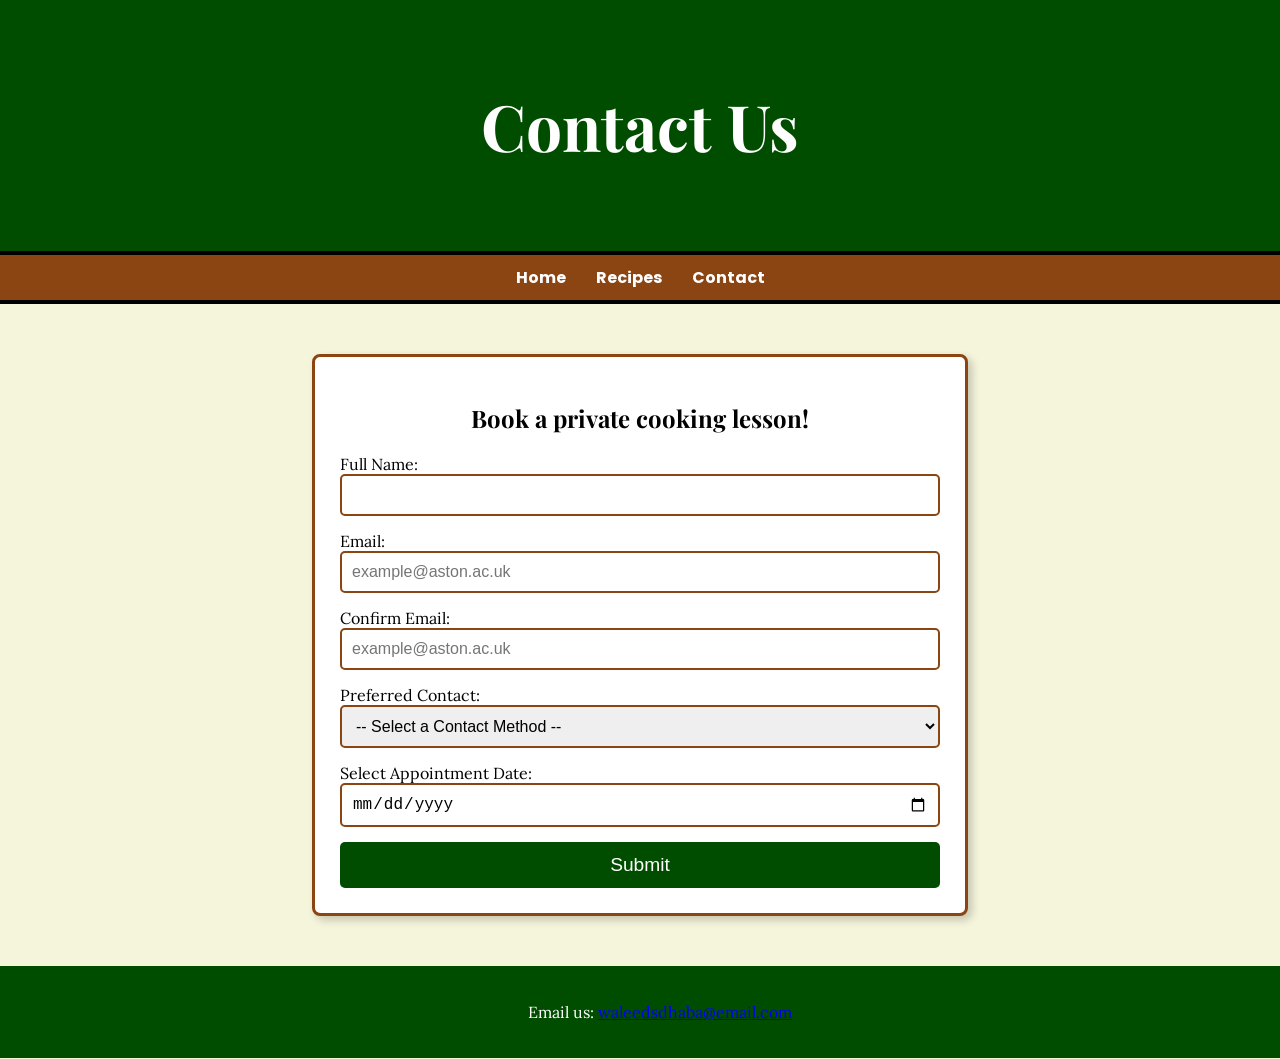
==== contact.html @ 3c18ecd6 "Add files via upload" ====
<!DOCTYPE html>
<html lang="en">
<head>
    <meta charset="UTF-8">
    <meta name="viewport" content="width=device-width, initial-scale=1.0">
    <title>Contact Us</title>
    <link rel="stylesheet" href="css/styles.css">
</head>
<body>
    <div class="header-container">
        <header id="contact-header">
            <h1>Contact Us</h1>
        </header>

        <nav>
            <ul>
                <li><a href="index.html">Home</a></li>
                <li><a href="recipes.html">Recipes</a></li>
                <li><a href="contact.html">Contact</a></li>
            </ul>
        </nav>
    </div>

    <section class="contact-form">
        <h2>Book a private cooking lesson!</h2> 

        <form id="contactForm" onsubmit="return validateForm();">
            <div class="form-group">
                <label for="fullName">Full Name:</label>
                <input type="text" id="fullName" name="fullName" required>
            </div>

            <div class="form-group">
                <label for="email">Email:</label>
                <input type="email" id="email" name="email" placeholder="example@aston.ac.uk" required>
            </div>

            <div class="form-group">
                <label for="confirmEmail">Confirm Email:</label>
                <input type="email" id="confirmEmail" name="confirmEmail" placeholder="example@aston.ac.uk" required>
            </div>

            <div class="form-group">
                <label for="preferredContact">Preferred Contact:</label>
                <select id="preferredContact" name="preferredContact" required>
                    <option value="" disabled selected>-- Select a Contact Method --</option> 
                    <option value="Email">Email</option>
                    <option value="Phone">Phone</option>
                </select>
            </div>

            <div class="form-group">
                <label for="appointmentDate">Select Appointment Date:</label>
                <input type="date" id="appointmentDate" name="appointmentDate" required min="2025-02-18">
            </div>

            <button type="submit">Submit</button>
        </form>
    </section>

    <footer>
        <p>Email us: <a href="mailto:waleedsdhaba@email.com">waleedsdhaba@email.com</a></p>
    </footer>

    <script src="js/script.js"></script>
</body>
</html>
---- css/styles.css ----
/* importing fonts */
@import url('https://fonts.googleapis.com/css2?family=Playfair+Display:wght@700&display=swap');
@import url('https://fonts.googleapis.com/css2?family=Poppins:wght@500&display=swap');
@import url('https://fonts.googleapis.com/css2?family=Lora:wght@400&display=swap');

/* general styling */
body, html {
    margin: 0;
    padding: 0;
    background-color: #F5F5DC; 
    color: black;
    font-family: 'Lora', 'Times New Roman', serif;
}

/* header */
header {
    background-color: #004d00;
    color: white;
    padding: 40px 20px;
    text-align: center;
    font-size: 2rem;
    margin-bottom: 0;
    font-family: 'Playfair Display', Georgia, serif;
}

/* nav bar */
nav {
    border-top: 4px solid black;
    border-bottom: 4px solid black;
    margin: 0;
    padding: 0;
}

nav ul {
    display: flex;
    justify-content: center;
    background-color: #8B4513;
    padding: 10px;
    list-style-type: none;
    margin: 0;
}

nav ul li {
    margin: 0 15px;
}

nav ul li a {
    color: white;
    text-decoration: none;
    font-weight: bold;
    font-family: 'Poppins', Arial, sans-serif;
}

/* content box */
.content-box {
    background-color: #ffffff;
    color: black;
    width: 80%;
    margin: 20px auto;
    padding: 20px;
    border: 3px solid #8B4513;
    border-radius: 8px;
    box-shadow: 4px 4px 8px rgba(255, 255, 255, 0.2);
    font-family: 'Playfair Display', Georgia, serif;
}

/* contact form */
.contact-form {
    background-color: #ffffff;
    width: 50%;
    max-width: 600px;
    margin: 50px auto;
    padding: 25px;
    border: 3px solid #8B4513;
    border-radius: 8px;
    box-shadow: 4px 4px 8px rgba(0, 0, 0, 0.2);
    text-align: left;
}

/* heading contact form */
.contact-form h2 {
    text-align: center;
    margin-bottom: 20px;
    font-family: 'Playfair Display', Georgia, serif;
}

/* form fields */
.contact-form .form-group {
    display: flex;
    flex-direction: column;
    align-items: flex-start;
    width: 100%;
    margin-bottom: 15px;
}

/* input fields */
.contact-form input,
.contact-form select {
    width: 100%;
    padding: 10px;
    font-size: 1rem;
    border: 2px solid #8B4513;
    border-radius: 5px;
    box-sizing: border-box;
}

/* submit button */
.contact-form button {
    width: 100%;
    background-color: #004d00;
    color: white;
    padding: 12px;
    border: none;
    font-size: 1.2rem;
    cursor: pointer;
    border-radius: 5px;
}

/* recipes */
.recipe-container {
    display: flex;
    flex-wrap: wrap;
    justify-content: center;
    align-items: center;
    text-align: center;
    gap: 20px;
}

/* homepage img */
.responsive-image {
    max-width: 40%;
    height: auto;
    display: block;
    margin: 10px auto;
    border: 3px solid #8B4513;
    border-radius: 5px;
}

/* foods img */
.recipe-image {
    max-width: 26%;
    height: auto;
    display: block;
    margin: 20px auto;
    border: 3px solid #8B4513;
    border-radius: 8px;
    box-shadow: 2px 2px 6px rgba(0, 0, 0, 0.2);
}

/* success msg */
.success-container {
    display: flex;
    justify-content: center;
    align-items: center;
    height: 60vh;
    text-align: center;
}

.success-message {
    padding: 40px;
    width: 50%;
    background-color: #ffffff;
    color: black;
    font-family: 'Playfair Display', Georgia, serif;
}

.success-message h2 {
    font-size: 2.5rem;
    font-weight: bold;
    color: #004d00;
    margin-bottom: 15px;
}

.success-message p {
    font-size: 1.3rem;
    color: black;
}

/* recipe page styling */
.title {
    font-size: 1.8rem;
    font-weight: bold;
    color: #8B4513;
    text-align: center;
}

.description {
    font-style: italic;
    text-align: center;
    margin-bottom: 10px;
}

.serving-size {
    font-weight: bold;
    color: #004d00;
    text-align: center;
}

.ingredient-list {
    list-style-type: square;
    padding-left: 20px;
}

.ingredient {
    font-size: 1.1rem;
    color: #333;
}

.instructions {
    list-style-type: decimal;
    padding-left: 20px;
}

.cooking-step {
    margin-bottom: 5px;
}

/* blockquote styling */
blockquote {
    font-size: 1.2rem;
    font-style: italic;
    text-align: center;
    border-left: 5px solid #8B4513;
    padding-left: 10px;
    margin: 20px auto;
    max-width: 80%;
}

/* footer */
footer {
    text-align: center;
    padding: 20px;
    background-color: #004d00;
    color: white;
    font-family: 'Lora', 'Times New Roman', serif;
    width: 100%;
    margin-top: 50px;
    display: flex;
    flex-direction: column;
    align-items: center;
}

/* student info */
.student-info {
    width: 90%;
    max-width: 800px;
    background-color: #004d00;
    padding: 20px;
    border: 2px solid #004d00;
    border-radius: 8px;
    margin-top: -10px;
}

.student-info h2 {
    font-size: 1.5rem;
    font-weight: bold;
    color: rgb(255, 255, 255);
    margin-bottom: 10px;
}

.student-info p {
    font-size: 1.2rem;
    color: rgb(255, 255, 255);
    margin: 5px 0;
}

/* footer fix */
@media (max-width: 768px) {
    .recipe-container {
        flex-direction: column;
    }

    .recipe-sections {
        flex-direction: column;
    }

    .recipe-sections div {
        width: 100%;
    }

    .recipe-image, .responsive-image {
        max-width: 50%;
    }

    .contact-form {
        width: 90%;
    }

    footer {
        padding: 15px;
    }

    .student-info {
        padding: 10px;
        width: 95%;
    }
}

/* shake anim for input error */
@keyframes shake {
    0%, 100% { transform: translateX(0); }
    25% { transform: translateX(-5px); }
    50% { transform: translateX(5px); }
    75% { transform: translateX(-5px); }
}

.error-shake {
    animation: shake 0.3s ease-in-out;
    border: 2px solid red !important;
}
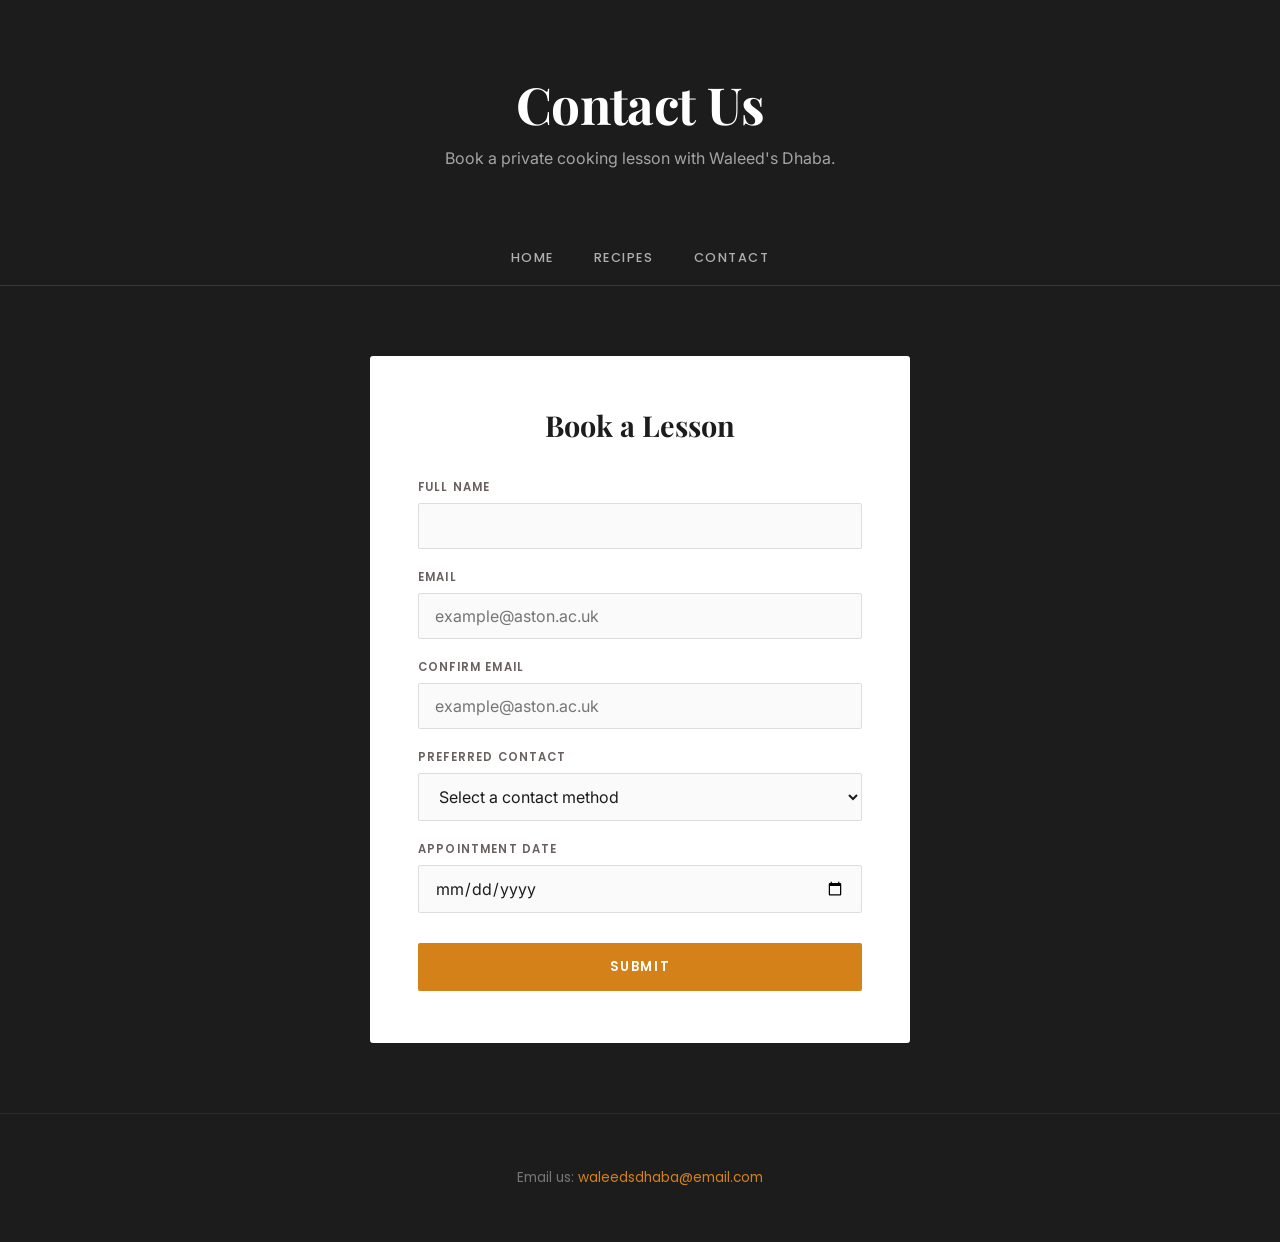
==== commit e52d9cf7: "Update 1" ====
--- a/contact.html
+++ b/contact.html
@@ -1,67 +1,70 @@
-<!DOCTYPE html>
-<html lang="en">
-<head>
-    <meta charset="UTF-8">
-    <meta name="viewport" content="width=device-width, initial-scale=1.0">
-    <title>Contact Us</title>
-    <link rel="stylesheet" href="css/styles.css">
-</head>
-<body>
-    <div class="header-container">
-        <header id="contact-header">
-            <h1>Contact Us</h1>
-        </header>
-
-        <nav>
-            <ul>
-                <li><a href="index.html">Home</a></li>
-                <li><a href="recipes.html">Recipes</a></li>
-                <li><a href="contact.html">Contact</a></li>
-            </ul>
-        </nav>
-    </div>
-
-    <section class="contact-form">
-        <h2>Book a private cooking lesson!</h2> 
-
-        <form id="contactForm" onsubmit="return validateForm();">
-            <div class="form-group">
-                <label for="fullName">Full Name:</label>
-                <input type="text" id="fullName" name="fullName" required>
-            </div>
-
-            <div class="form-group">
-                <label for="email">Email:</label>
-                <input type="email" id="email" name="email" placeholder="example@aston.ac.uk" required>
-            </div>
-
-            <div class="form-group">
-                <label for="confirmEmail">Confirm Email:</label>
-                <input type="email" id="confirmEmail" name="confirmEmail" placeholder="example@aston.ac.uk" required>
-            </div>
-
-            <div class="form-group">
-                <label for="preferredContact">Preferred Contact:</label>
-                <select id="preferredContact" name="preferredContact" required>
-                    <option value="" disabled selected>-- Select a Contact Method --</option> 
-                    <option value="Email">Email</option>
-                    <option value="Phone">Phone</option>
-                </select>
-            </div>
-
-            <div class="form-group">
-                <label for="appointmentDate">Select Appointment Date:</label>
-                <input type="date" id="appointmentDate" name="appointmentDate" required min="2025-02-18">
-            </div>
-
-            <button type="submit">Submit</button>
-        </form>
-    </section>
-
-    <footer>
-        <p>Email us: <a href="mailto:waleedsdhaba@email.com">waleedsdhaba@email.com</a></p>
-    </footer>
-
-    <script src="js/script.js"></script>
-</body>
-</html>+<!DOCTYPE html>
+<html lang="en">
+<head>
+    <meta charset="UTF-8">
+    <meta name="viewport" content="width=device-width, initial-scale=1.0">
+    <title>Contact Us</title>
+    <link rel="stylesheet" href="css/styles.css">
+</head>
+<body>
+
+    <header id="contact-header">
+        <h1>Contact Us</h1>
+        <p>Book a private cooking lesson with Waleed's Dhaba.</p>
+    </header>
+
+    <nav>
+        <ul>
+            <li><a href="index.html">Home</a></li>
+            <li><a href="recipes.html">Recipes</a></li>
+            <li><a href="contact.html">Contact</a></li>
+        </ul>
+    </nav>
+
+    <div class="contact-section">
+        <div class="contact-form">
+            <h2>Book a Lesson</h2>
+
+            <form id="contactForm" onsubmit="return validateForm();">
+                <div class="form-group">
+                    <label for="fullName">Full Name</label>
+                    <input type="text" id="fullName" name="fullName" required>
+                </div>
+
+                <div class="form-group">
+                    <label for="email">Email</label>
+                    <input type="email" id="email" name="email" placeholder="example@aston.ac.uk" required>
+                </div>
+
+                <div class="form-group">
+                    <label for="confirmEmail">Confirm Email</label>
+                    <input type="email" id="confirmEmail" name="confirmEmail" placeholder="example@aston.ac.uk" required>
+                </div>
+
+                <div class="form-group">
+                    <label for="preferredContact">Preferred Contact</label>
+                    <select id="preferredContact" name="preferredContact" required>
+                        <option value="" disabled selected>Select a contact method</option>
+                        <option value="Email">Email</option>
+                        <option value="Phone">Phone</option>
+                    </select>
+                </div>
+
+                <div class="form-group">
+                    <label for="appointmentDate">Appointment Date</label>
+                    <input type="date" id="appointmentDate" name="appointmentDate" required min="2025-02-18">
+                </div>
+
+                <button type="submit">Submit</button>
+            </form>
+        </div>
+    </div>
+
+    <footer>
+        <p>Email us: <a href="mailto:waleedsdhaba@email.com">waleedsdhaba@email.com</a></p>
+    </footer>
+
+    <script src="js/script.js"></script>
+    <script src="js/animations.js"></script>
+</body>
+</html>
--- a/css/styles.css
+++ b/css/styles.css
@@ -1,310 +1,839 @@
-/* importing fonts */
-@import url('https://fonts.googleapis.com/css2?family=Playfair+Display:wght@700&display=swap');
-@import url('https://fonts.googleapis.com/css2?family=Poppins:wght@500&display=swap');
-@import url('https://fonts.googleapis.com/css2?family=Lora:wght@400&display=swap');
-
-/* general styling */
-body, html {
-    margin: 0;
-    padding: 0;
-    background-color: #F5F5DC; 
-    color: black;
-    font-family: 'Lora', 'Times New Roman', serif;
-}
-
-/* header */
-header {
-    background-color: #004d00;
-    color: white;
-    padding: 40px 20px;
-    text-align: center;
-    font-size: 2rem;
-    margin-bottom: 0;
-    font-family: 'Playfair Display', Georgia, serif;
-}
-
-/* nav bar */
-nav {
-    border-top: 4px solid black;
-    border-bottom: 4px solid black;
-    margin: 0;
-    padding: 0;
-}
-
-nav ul {
-    display: flex;
-    justify-content: center;
-    background-color: #8B4513;
-    padding: 10px;
-    list-style-type: none;
-    margin: 0;
-}
-
-nav ul li {
-    margin: 0 15px;
-}
-
-nav ul li a {
-    color: white;
-    text-decoration: none;
-    font-weight: bold;
-    font-family: 'Poppins', Arial, sans-serif;
-}
-
-/* content box */
-.content-box {
-    background-color: #ffffff;
-    color: black;
-    width: 80%;
-    margin: 20px auto;
-    padding: 20px;
-    border: 3px solid #8B4513;
-    border-radius: 8px;
-    box-shadow: 4px 4px 8px rgba(255, 255, 255, 0.2);
-    font-family: 'Playfair Display', Georgia, serif;
-}
-
-/* contact form */
-.contact-form {
-    background-color: #ffffff;
-    width: 50%;
-    max-width: 600px;
-    margin: 50px auto;
-    padding: 25px;
-    border: 3px solid #8B4513;
-    border-radius: 8px;
-    box-shadow: 4px 4px 8px rgba(0, 0, 0, 0.2);
-    text-align: left;
-}
-
-/* heading contact form */
-.contact-form h2 {
-    text-align: center;
-    margin-bottom: 20px;
-    font-family: 'Playfair Display', Georgia, serif;
-}
-
-/* form fields */
-.contact-form .form-group {
-    display: flex;
-    flex-direction: column;
-    align-items: flex-start;
-    width: 100%;
-    margin-bottom: 15px;
-}
-
-/* input fields */
-.contact-form input,
-.contact-form select {
-    width: 100%;
-    padding: 10px;
-    font-size: 1rem;
-    border: 2px solid #8B4513;
-    border-radius: 5px;
-    box-sizing: border-box;
-}
-
-/* submit button */
-.contact-form button {
-    width: 100%;
-    background-color: #004d00;
-    color: white;
-    padding: 12px;
-    border: none;
-    font-size: 1.2rem;
-    cursor: pointer;
-    border-radius: 5px;
-}
-
-/* recipes */
-.recipe-container {
-    display: flex;
-    flex-wrap: wrap;
-    justify-content: center;
-    align-items: center;
-    text-align: center;
-    gap: 20px;
-}
-
-/* homepage img */
-.responsive-image {
-    max-width: 40%;
-    height: auto;
-    display: block;
-    margin: 10px auto;
-    border: 3px solid #8B4513;
-    border-radius: 5px;
-}
-
-/* foods img */
-.recipe-image {
-    max-width: 26%;
-    height: auto;
-    display: block;
-    margin: 20px auto;
-    border: 3px solid #8B4513;
-    border-radius: 8px;
-    box-shadow: 2px 2px 6px rgba(0, 0, 0, 0.2);
-}
-
-/* success msg */
-.success-container {
-    display: flex;
-    justify-content: center;
-    align-items: center;
-    height: 60vh;
-    text-align: center;
-}
-
-.success-message {
-    padding: 40px;
-    width: 50%;
-    background-color: #ffffff;
-    color: black;
-    font-family: 'Playfair Display', Georgia, serif;
-}
-
-.success-message h2 {
-    font-size: 2.5rem;
-    font-weight: bold;
-    color: #004d00;
-    margin-bottom: 15px;
-}
-
-.success-message p {
-    font-size: 1.3rem;
-    color: black;
-}
-
-/* recipe page styling */
-.title {
-    font-size: 1.8rem;
-    font-weight: bold;
-    color: #8B4513;
-    text-align: center;
-}
-
-.description {
-    font-style: italic;
-    text-align: center;
-    margin-bottom: 10px;
-}
-
-.serving-size {
-    font-weight: bold;
-    color: #004d00;
-    text-align: center;
-}
-
-.ingredient-list {
-    list-style-type: square;
-    padding-left: 20px;
-}
-
-.ingredient {
-    font-size: 1.1rem;
-    color: #333;
-}
-
-.instructions {
-    list-style-type: decimal;
-    padding-left: 20px;
-}
-
-.cooking-step {
-    margin-bottom: 5px;
-}
-
-/* blockquote styling */
-blockquote {
-    font-size: 1.2rem;
-    font-style: italic;
-    text-align: center;
-    border-left: 5px solid #8B4513;
-    padding-left: 10px;
-    margin: 20px auto;
-    max-width: 80%;
-}
-
-/* footer */
-footer {
-    text-align: center;
-    padding: 20px;
-    background-color: #004d00;
-    color: white;
-    font-family: 'Lora', 'Times New Roman', serif;
-    width: 100%;
-    margin-top: 50px;
-    display: flex;
-    flex-direction: column;
-    align-items: center;
-}
-
-/* student info */
-.student-info {
-    width: 90%;
-    max-width: 800px;
-    background-color: #004d00;
-    padding: 20px;
-    border: 2px solid #004d00;
-    border-radius: 8px;
-    margin-top: -10px;
-}
-
-.student-info h2 {
-    font-size: 1.5rem;
-    font-weight: bold;
-    color: rgb(255, 255, 255);
-    margin-bottom: 10px;
-}
-
-.student-info p {
-    font-size: 1.2rem;
-    color: rgb(255, 255, 255);
-    margin: 5px 0;
-}
-
-/* footer fix */
-@media (max-width: 768px) {
-    .recipe-container {
-        flex-direction: column;
-    }
-
-    .recipe-sections {
-        flex-direction: column;
-    }
-
-    .recipe-sections div {
-        width: 100%;
-    }
-
-    .recipe-image, .responsive-image {
-        max-width: 50%;
-    }
-
-    .contact-form {
-        width: 90%;
-    }
-
-    footer {
-        padding: 15px;
-    }
-
-    .student-info {
-        padding: 10px;
-        width: 95%;
-    }
-}
-
-/* shake anim for input error */
-@keyframes shake {
-    0%, 100% { transform: translateX(0); }
-    25% { transform: translateX(-5px); }
-    50% { transform: translateX(5px); }
-    75% { transform: translateX(-5px); }
-}
-
-.error-shake {
-    animation: shake 0.3s ease-in-out;
-    border: 2px solid red !important;
-}
+/* === FONTS === */
+@import url('https://fonts.googleapis.com/css2?family=Playfair+Display:ital,wght@0,700;0,900;1,700&family=Poppins:wght@400;500;600&family=Inter:wght@400;500&display=swap');
+
+/* === VARIABLES === */
+:root {
+    --bg-page: #FAF6EE;
+    --bg-alt: #F0EAD8;
+    --bg-dark: #1C1C1C;
+    --saffron: #D4811A;
+    --gold: #C9A84C;
+    --text-dark: #1C1C1C;
+    --text-muted: #6B6060;
+    --white: #FFFFFF;
+    --border-light: rgba(201, 168, 76, 0.3);
+}
+
+/* === RESET === */
+*, *::before, *::after { box-sizing: border-box; }
+
+body, html {
+    margin: 0;
+    padding: 0;
+    background-color: var(--bg-page);
+    color: var(--text-dark);
+    font-family: 'Inter', system-ui, sans-serif;
+}
+
+/* === NAV === */
+nav {
+    background-color: var(--bg-dark);
+    margin: 0;
+    padding: 0;
+    position: sticky;
+    top: 0;
+    z-index: 100;
+    border-bottom: 1px solid rgba(212, 129, 26, 0.25);
+}
+
+nav ul {
+    display: flex;
+    justify-content: center;
+    gap: 40px;
+    padding: 18px 20px;
+    list-style: none;
+    margin: 0;
+}
+
+nav ul li a {
+    color: rgba(255, 255, 255, 0.65);
+    text-decoration: none;
+    font-family: 'Poppins', sans-serif;
+    font-size: 0.8rem;
+    font-weight: 500;
+    letter-spacing: 0.12em;
+    text-transform: uppercase;
+    transition: color 0.2s;
+}
+
+nav ul li a:hover {
+    color: var(--saffron);
+}
+
+/* === HERO (index.html only) === */
+.hero {
+    position: relative;
+    height: calc(100vh - 57px);
+    background-color: var(--bg-dark);
+}
+
+.hero-overlay {
+    position: absolute;
+    inset: 0;
+    display: flex;
+    flex-direction: column;
+    align-items: center;
+    justify-content: center;
+    text-align: center;
+    padding: 40px 20px;
+}
+
+/* === SCROLL INDICATOR === */
+.scroll-indicator {
+    position: absolute;
+    bottom: 40px;
+    left: 50%;
+    transform: translateX(-50%);
+    width: 28px;
+    height: 28px;
+    border-right: 2px solid rgba(255, 255, 255, 0.45);
+    border-bottom: 2px solid rgba(255, 255, 255, 0.45);
+    transform: translateX(-50%) rotate(45deg);
+    animation: scrollBounce 1.4s ease-in-out infinite;
+    pointer-events: none;
+}
+
+@keyframes scrollBounce {
+    0%, 100% { opacity: 0.25; }
+    50%       { opacity: 0.8;  }
+}
+
+.hero-overlay h1 {
+    font-family: 'Playfair Display', Georgia, serif;
+    font-size: clamp(3rem, 8vw, 6rem);
+    color: var(--white);
+    margin: 0 0 16px;
+    line-height: 1.05;
+    letter-spacing: -0.01em;
+}
+
+.hero-overlay p {
+    font-family: 'Inter', sans-serif;
+    font-size: clamp(1rem, 2.5vw, 1.2rem);
+    color: rgba(255, 255, 255, 0.75);
+    margin: 0 0 44px;
+    letter-spacing: 0.04em;
+}
+
+/* === BUTTONS === */
+.btn-primary {
+    display: inline-block;
+    background-color: var(--saffron);
+    color: var(--white);
+    text-decoration: none;
+    font-family: 'Poppins', sans-serif;
+    font-size: 0.82rem;
+    font-weight: 600;
+    letter-spacing: 0.12em;
+    text-transform: uppercase;
+    padding: 15px 40px;
+    border-radius: 2px;
+    transition: background-color 0.2s, transform 0.15s;
+}
+
+.btn-primary:hover {
+    background-color: #c07318;
+    transform: translateY(-2px);
+}
+
+/* === PAGE HEADER (recipes & contact) === */
+header {
+    background-color: var(--bg-dark);
+    color: var(--white);
+    padding: 70px 20px 60px;
+    text-align: center;
+    font-family: 'Playfair Display', Georgia, serif;
+}
+
+header h1 {
+    font-size: clamp(2rem, 5vw, 3.2rem);
+    margin: 0;
+    color: var(--white);
+    letter-spacing: -0.01em;
+}
+
+header p {
+    color: rgba(255, 255, 255, 0.6);
+    margin: 10px 0 0;
+    font-family: 'Inter', sans-serif;
+    font-size: 1rem;
+}
+
+/* === HOME PAGE SECTIONS === */
+.page-section {
+    max-width: 860px;
+    margin: 0 auto;
+    padding: 72px 40px;
+}
+
+.page-section + .page-section {
+    border-top: 1px solid rgba(201, 168, 76, 0.2);
+}
+
+.section-label {
+    display: block;
+    font-family: 'Poppins', sans-serif;
+    font-size: 0.68rem;
+    font-weight: 600;
+    letter-spacing: 0.22em;
+    text-transform: uppercase;
+    color: var(--saffron);
+    margin-bottom: 14px;
+}
+
+.page-section h2 {
+    font-family: 'Playfair Display', Georgia, serif;
+    font-size: clamp(1.7rem, 4vw, 2.4rem);
+    color: var(--text-dark);
+    margin: 0 0 20px;
+    line-height: 1.2;
+}
+
+.page-section p {
+    font-size: 1.05rem;
+    line-height: 1.8;
+    color: #555;
+    margin: 0 0 16px;
+}
+
+/* === LOCATION === */
+.location {
+    font-style: normal;
+}
+
+.map-link {
+    color: var(--saffron);
+    font-weight: 500;
+    text-decoration: none;
+    border-bottom: 1px solid transparent;
+    transition: border-color 0.2s;
+    font-size: 1.05rem;
+}
+
+.map-link:hover {
+    border-bottom-color: var(--saffron);
+}
+
+/* === SIGNATURE DISHES === */
+.dishes-grid {
+    display: flex;
+    gap: 12px;
+    flex-wrap: wrap;
+    margin-top: 20px;
+    list-style: none;
+    padding: 0;
+}
+
+.dish-item {
+    background-color: var(--white);
+    border: 1px solid var(--border-light);
+    padding: 10px 22px;
+    font-family: 'Playfair Display', Georgia, serif;
+    font-size: 1rem;
+    color: var(--text-dark);
+    border-radius: 2px;
+    transition: background-color 0.25s ease, border-color 0.25s ease, transform 0.25s ease;
+}
+
+.dish-item:hover {
+    background-color: var(--bg-alt);
+    border-color: var(--gold);
+    transform: translateY(-2px);
+}
+
+/* === CTA SECTION === */
+.cta-section {
+    background-color: var(--bg-dark);
+    text-align: center;
+    max-width: 100%;
+    padding: 90px 40px;
+    margin: 0;
+}
+
+.cta-section h2 {
+    color: var(--white);
+    font-family: 'Playfair Display', Georgia, serif;
+    font-size: clamp(1.8rem, 4vw, 2.6rem);
+    margin: 0 0 36px;
+}
+
+/* === CONTENT BOX (recipe cards) === */
+.content-box {
+    background-color: var(--white);
+    width: 85%;
+    max-width: 860px;
+    margin: 32px auto;
+    padding: 40px 44px;
+    border-radius: 3px;
+    border: 2px solid var(--gold);
+    box-shadow: 0 2px 24px rgba(0, 0, 0, 0.06);
+    overflow: hidden;
+    transition: transform 0.3s ease, box-shadow 0.3s ease;
+}
+
+.content-box:hover {
+    transform: translateY(-5px);
+    box-shadow: 0 12px 40px rgba(0, 0, 0, 0.11);
+}
+
+/* === RECIPE CARD HEADER === */
+.title {
+    font-family: 'Playfair Display', Georgia, serif;
+    font-size: 2rem;
+    font-weight: 700;
+    color: var(--text-dark);
+    text-align: left;
+    margin: 0 0 8px;
+}
+
+.description {
+    font-style: italic;
+    color: var(--text-muted);
+    text-align: left;
+    margin: 0 0 20px;
+    font-size: 1.05rem;
+    line-height: 1.6;
+}
+
+/* === RECIPE META BADGES === */
+.recipe-meta {
+    display: flex;
+    gap: 8px;
+    flex-wrap: wrap;
+    margin-bottom: 32px;
+}
+
+.badge {
+    display: inline-block;
+    background-color: var(--bg-alt);
+    color: var(--text-dark);
+    font-family: 'Poppins', sans-serif;
+    font-size: 0.76rem;
+    font-weight: 500;
+    padding: 5px 14px;
+    border-radius: 20px;
+    letter-spacing: 0.04em;
+    transition: background-color 0.2s ease, color 0.2s ease;
+}
+
+.badge:hover {
+    background-color: var(--gold);
+    color: var(--white);
+}
+
+/* === RECIPE SUBSECTIONS === */
+.content-box h3 {
+    font-family: 'Poppins', sans-serif;
+    font-size: 0.72rem;
+    font-weight: 600;
+    letter-spacing: 0.18em;
+    text-transform: uppercase;
+    color: var(--text-muted);
+    border-bottom: 1px solid var(--border-light);
+    padding-bottom: 8px;
+    margin: 32px 0 14px;
+}
+
+.ingredient-list {
+    list-style: none;
+    padding: 0;
+    margin: 0;
+}
+
+.ingredient {
+    font-size: 1rem;
+    color: #444;
+    padding: 7px 0;
+    border-bottom: 1px solid #f0ece3;
+    line-height: 1.5;
+}
+
+.ingredient:last-child {
+    border-bottom: none;
+}
+
+.content-box ul:not(.ingredient-list) {
+    padding-left: 18px;
+    margin: 0;
+}
+
+.content-box ul:not(.ingredient-list) li {
+    padding: 5px 0;
+    color: #444;
+    font-size: 1rem;
+}
+
+.instructions {
+    padding-left: 20px;
+    margin: 0;
+}
+
+.cooking-step {
+    margin-bottom: 12px;
+    line-height: 1.7;
+    color: #444;
+}
+
+/* === RECIPE IMAGE === */
+.recipe-image {
+    width: calc(100% + 88px);
+    max-width: calc(100% + 88px);
+    height: 300px;
+    object-fit: cover;
+    display: block;
+    margin: -40px -44px 36px -44px;
+    border-radius: 3px 3px 0 0;
+    transition: transform 0.5s ease;
+}
+
+.content-box:hover .recipe-image {
+    transform: scale(1.04);
+}
+
+/* === HOME PAGE IMAGE === */
+.responsive-image {
+    width: 100%;
+    max-width: 560px;
+    height: 300px;
+    object-fit: cover;
+    display: block;
+    margin: 28px auto;
+    border-radius: 3px;
+}
+
+/* === BLOCKQUOTE === */
+blockquote {
+    font-family: 'Playfair Display', Georgia, serif;
+    font-size: 1.15rem;
+    font-style: italic;
+    text-align: center;
+    border-left: 3px solid var(--saffron);
+    padding: 20px 28px;
+    margin: 16px 0 0;
+    color: var(--text-dark);
+    background-color: var(--bg-alt);
+    border-radius: 0 3px 3px 0;
+    line-height: 1.7;
+}
+
+/* === CONTACT PAGE === */
+.contact-section {
+    background-color: var(--bg-dark);
+    min-height: 80vh;
+    display: flex;
+    align-items: center;
+    justify-content: center;
+    padding: 70px 20px;
+}
+
+.contact-form {
+    background-color: var(--white);
+    width: 100%;
+    max-width: 540px;
+    padding: 52px 48px;
+    border-radius: 3px;
+    text-align: left;
+}
+
+.contact-form h2 {
+    font-family: 'Playfair Display', Georgia, serif;
+    font-size: 1.8rem;
+    color: var(--text-dark);
+    text-align: center;
+    margin: 0 0 36px;
+    line-height: 1.2;
+}
+
+.contact-form .form-group {
+    display: flex;
+    flex-direction: column;
+    align-items: flex-start;
+    width: 100%;
+    margin-bottom: 20px;
+}
+
+.contact-form label {
+    font-family: 'Poppins', sans-serif;
+    font-size: 0.72rem;
+    font-weight: 600;
+    letter-spacing: 0.1em;
+    text-transform: uppercase;
+    color: var(--text-muted);
+    margin-bottom: 7px;
+}
+
+.contact-form input,
+.contact-form select {
+    width: 100%;
+    padding: 12px 16px;
+    font-size: 1rem;
+    font-family: 'Inter', sans-serif;
+    border: 1px solid #ddd;
+    border-radius: 2px;
+    background-color: #fafafa;
+    box-sizing: border-box;
+    transition: border-color 0.2s, box-shadow 0.2s;
+    outline: none;
+    color: var(--text-dark);
+}
+
+.contact-form input:focus,
+.contact-form select:focus {
+    border-color: var(--saffron);
+    box-shadow: 0 0 0 3px rgba(212, 129, 26, 0.15);
+    background-color: var(--white);
+}
+
+.contact-form button {
+    width: 100%;
+    background-color: var(--saffron);
+    color: var(--white);
+    padding: 14px;
+    border: none;
+    font-family: 'Poppins', sans-serif;
+    font-size: 0.82rem;
+    font-weight: 600;
+    letter-spacing: 0.12em;
+    text-transform: uppercase;
+    cursor: pointer;
+    border-radius: 2px;
+    margin-top: 10px;
+    transition: background-color 0.2s, transform 0.15s;
+}
+
+.contact-form button:hover {
+    background-color: #c07318;
+    transform: translateY(-1px);
+}
+
+/* === SUCCESS MESSAGE === */
+.success-container {
+    display: flex;
+    justify-content: center;
+    align-items: center;
+    height: 60vh;
+    text-align: center;
+    background-color: var(--bg-dark);
+}
+
+.success-message {
+    padding: 52px 48px;
+    background-color: var(--white);
+    border-radius: 3px;
+    max-width: 480px;
+    font-family: 'Playfair Display', Georgia, serif;
+}
+
+.success-message h2 {
+    font-size: 2.2rem;
+    font-weight: 700;
+    color: var(--saffron);
+    margin-bottom: 12px;
+}
+
+.success-message p {
+    font-size: 1.1rem;
+    color: var(--text-muted);
+    font-family: 'Inter', sans-serif;
+}
+
+/* === FOOTER === */
+footer {
+    background-color: var(--bg-dark);
+    color: rgba(255, 255, 255, 0.4);
+    text-align: center;
+    padding: 48px 20px;
+    font-family: 'Poppins', sans-serif;
+    font-size: 0.85rem;
+    border-top: 1px solid rgba(255, 255, 255, 0.07);
+    margin-top: 0;
+    width: 100%;
+}
+
+footer a {
+    color: var(--saffron);
+    text-decoration: none;
+}
+
+footer a:hover {
+    text-decoration: underline;
+}
+
+footer p {
+    margin: 6px 0;
+}
+
+.student-info {
+    max-width: 420px;
+    margin: 0 auto;
+    background-color: transparent;
+    border: none;
+    padding: 0;
+}
+
+.student-info h2 {
+    font-family: 'Playfair Display', Georgia, serif;
+    font-size: 1rem;
+    color: rgba(255, 255, 255, 0.6);
+    margin: 0 0 14px;
+    letter-spacing: 0.05em;
+}
+
+.student-info p {
+    color: rgba(255, 255, 255, 0.35);
+    margin: 6px 0;
+    font-size: 0.82rem;
+}
+
+.student-info a {
+    color: var(--saffron);
+}
+
+/* === RESPONSIVE — tablet / large phone === */
+@media (max-width: 768px) {
+
+    /* nav — bigger tap targets */
+    nav ul {
+        gap: 16px;
+        padding: 14px 16px;
+    }
+
+    nav ul li a {
+        padding: 10px 6px;
+        display: inline-block;
+    }
+
+    /* hero */
+    .hero {
+        min-height: calc(100svh - 52px);
+        height: auto;
+    }
+
+    .hero-overlay h1 {
+        font-size: 2.6rem;
+    }
+
+    .hero-overlay p {
+        font-size: 1rem;
+        margin-bottom: 32px;
+    }
+
+    /* page header (recipes/contact) */
+    header {
+        padding: 48px 20px 40px;
+    }
+
+    /* sections */
+    .page-section {
+        padding: 52px 20px;
+    }
+
+    /* recipe cards */
+    .content-box {
+        width: 94%;
+        padding: 28px 22px;
+        margin: 20px auto;
+    }
+
+    .recipe-image {
+        width: calc(100% + 44px);
+        max-width: calc(100% + 44px);
+        margin: -28px -22px 28px -22px;
+        height: 220px;
+    }
+
+    /* quote */
+    blockquote {
+        font-size: 1rem;
+        padding: 16px 20px;
+    }
+
+    /* dishes */
+    .dishes-grid {
+        gap: 8px;
+    }
+
+    /* cta */
+    .cta-section {
+        padding: 64px 20px;
+    }
+
+    /* contact */
+    .contact-section {
+        min-height: auto;
+        padding: 48px 16px;
+        align-items: flex-start;
+        padding-top: 48px;
+    }
+
+    .contact-form {
+        padding: 36px 28px;
+    }
+
+    /* success */
+    .success-message {
+        padding: 36px 28px;
+        width: 90%;
+    }
+
+    /* footer */
+    footer {
+        padding: 36px 20px;
+    }
+}
+
+/* === RESPONSIVE — small phone === */
+@media (max-width: 480px) {
+
+    /* nav */
+    nav ul {
+        gap: 10px;
+        padding: 12px 12px;
+    }
+
+    nav ul li a {
+        font-size: 0.72rem;
+        letter-spacing: 0.08em;
+    }
+
+    /* hero */
+    .hero-overlay h1 {
+        font-size: 2rem;
+    }
+
+    .hero-overlay p {
+        font-size: 0.92rem;
+        margin-bottom: 28px;
+    }
+
+    .btn-primary {
+        padding: 13px 28px;
+        font-size: 0.78rem;
+    }
+
+    .scroll-indicator {
+        bottom: 28px;
+    }
+
+    /* sections */
+    .page-section {
+        padding: 44px 18px;
+    }
+
+    /* recipe cards */
+    .content-box {
+        width: 96%;
+        padding: 24px 18px;
+    }
+
+    .recipe-image {
+        width: calc(100% + 36px);
+        max-width: calc(100% + 36px);
+        margin: -24px -18px 24px -18px;
+        height: 190px;
+    }
+
+    .title {
+        font-size: 1.6rem;
+    }
+
+    /* prevent iOS zoom on input focus */
+    .contact-form input,
+    .contact-form select {
+        font-size: 16px;
+    }
+
+    /* contact */
+    .contact-section {
+        padding: 36px 12px;
+    }
+
+    .contact-form {
+        padding: 28px 20px;
+    }
+
+    .contact-form h2 {
+        font-size: 1.5rem;
+        margin-bottom: 24px;
+    }
+
+    /* success */
+    .success-message {
+        padding: 28px 20px;
+    }
+
+    .success-message h2 {
+        font-size: 1.8rem;
+    }
+
+    /* footer */
+    footer {
+        padding: 28px 16px;
+    }
+}
+
+/* === HERO ENTRANCE === */
+.hero-overlay h1 {
+    animation: heroUp 0.9s cubic-bezier(0.22, 1, 0.36, 1) both;
+}
+
+.hero-overlay p {
+    animation: heroUp 0.9s cubic-bezier(0.22, 1, 0.36, 1) 0.15s both;
+}
+
+.hero-overlay .btn-primary {
+    animation: heroUp 0.9s cubic-bezier(0.22, 1, 0.36, 1) 0.3s both;
+}
+
+.scroll-indicator {
+    animation: scrollBounce 1.4s ease-in-out infinite;
+}
+
+@keyframes heroUp {
+    from { opacity: 0; transform: translateY(28px); }
+    to   { opacity: 1; transform: translateY(0); }
+}
+
+/* === SCROLL FADE-IN === */
+.anim-slide {
+    opacity: 0;
+    transform: translateY(28px);
+    transition: opacity 0.65s ease, transform 0.65s ease;
+}
+
+.anim-slide.is-visible {
+    opacity: 1;
+    transform: translateY(0);
+}
+
+.anim-fade {
+    opacity: 0;
+    transition: opacity 0.6s ease, box-shadow 0.3s ease, transform 0.3s ease;
+}
+
+.anim-fade.is-visible {
+    opacity: 1;
+}
+
+/* === NAV SCROLL SHADOW === */
+nav {
+    transition: box-shadow 0.3s ease;
+}
+
+nav.nav-scrolled {
+    box-shadow: 0 4px 24px rgba(0, 0, 0, 0.45);
+}
+
+/* === SHAKE ANIMATION === */
+@keyframes shake {
+    0%, 100% { transform: translateX(0); }
+    25% { transform: translateX(-5px); }
+    50% { transform: translateX(5px); }
+    75% { transform: translateX(-5px); }
+}
+
+.error-shake {
+    animation: shake 0.3s ease-in-out;
+    border: 1px solid red !important;
+    box-shadow: 0 0 0 3px rgba(220, 0, 0, 0.15) !important;
+}
